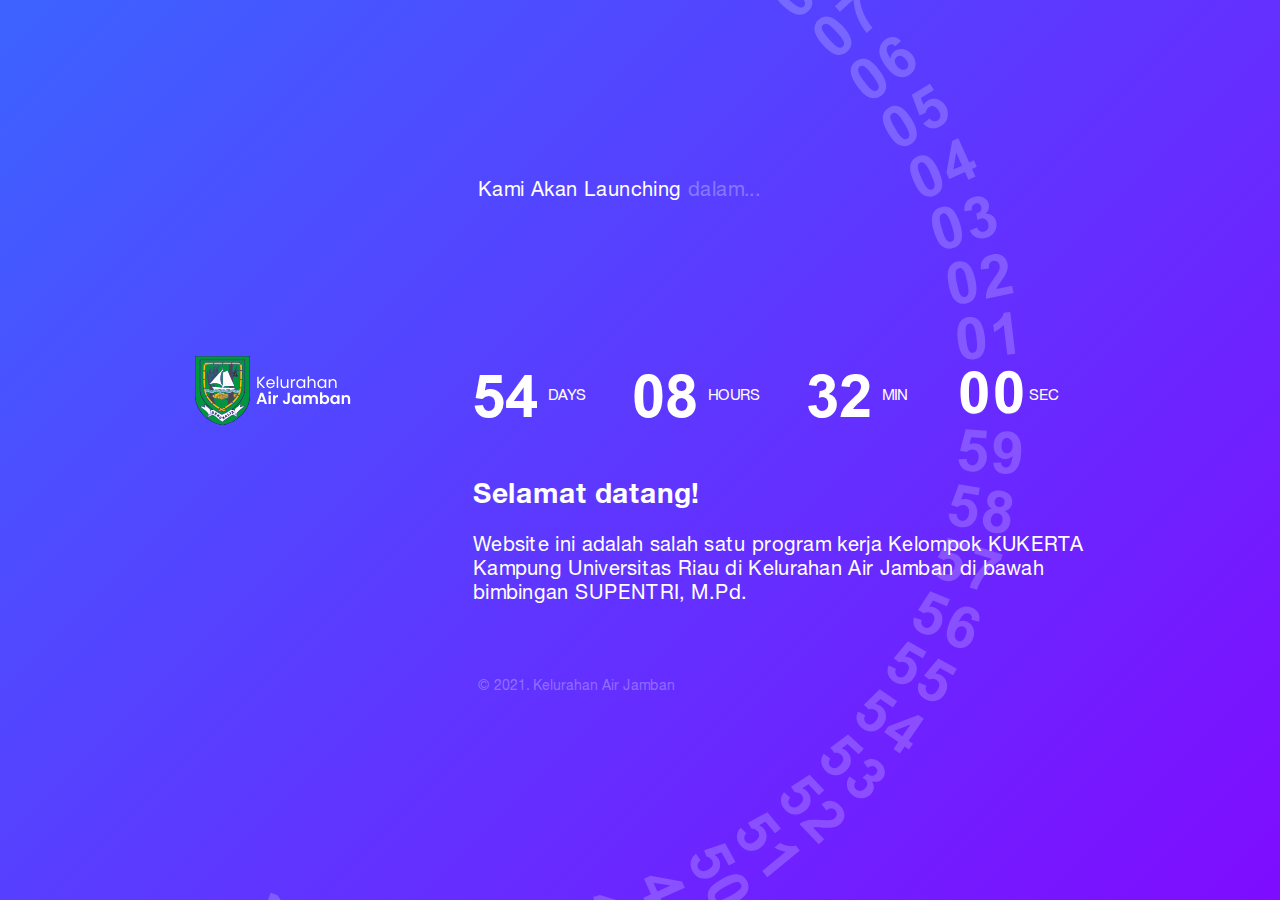
==== index.html @ 2eb877fa "upload countdown" ====
<!doctype html>
<html lang="en">

<head>
    <meta charset="UTF-8">
    <meta name="viewport" content="width=device-width, initial-scale=1.0, maximum-scale=1.0, minimum-scale=1.0, user-scalable=no, target-densityDpi=device-dpi" />
    <title>Kelurahan Air Jamban</title>
    <link rel="icon" href="images/fav_ico.ico" type="images/ico">
    <link rel="stylesheet" type="text/css" href="css/style.css"/>
    <script type="text/javascript" src="js/jquery-1.12.4.js"></script>
    <script type="text/javascript" src="js/script.js"></script>
    
</head>

<body class="white-font">
    <div class="hidden_overflow gradient_violet">
	<div class="container">
        <div class="count-block">
            <div class="head-area">
                <a href="#" class="logo mob_logo"><img src="images/logo-white.svg" alt=" Kelurahan Air Jamban"></a>
                <div class="time-left-txt">Kami Akan Launching <span class="down-op">dalam...</span></div>
            </div>
            <div class="middle-area">
                <div class="countdown-row">
                    <a href="#" class="logo"><img src="images/logo-white.svg" alt=" ERA"></a
                    ><div class="counting-row">
                        <div class="slot-type">
                            <span class="num" id="day">54</span>
                            <span class="param">days</span>
                        </div
                        ><div class="slot-type">
                            <span class="num" id="hour">08</span>
                            <span class="param">hours</span>
                        </div
                        ><div class="slot-type">
                            <span class="num" id="min">32</span>
                            <span class="param">min</span>
                        </div
                        ><div class="slot-type">
                            <div class="num _INVISIBLE_" id="second">02</div>
                            <span class="param">sec</span>
                        </div>
                    </div>
                    <div class="seconds-holder">
                        <div class="circle-holder">
                            <div class="dark_digit IE_HIDE">
                                <img src="images/secondwhite.svg" class="round" alt="Clocks seconds">
                            </div>
                            <svg class="dark_digit" width="100%" height="100%">
                                <g id="clipPath">
                                    <image xlink:href="images/secondwhite.svg" width="100%" height="100%" transform="" class="round" id="digitalsecond" alt="Clocks seconds">
                                        <animateTransform attributeName="transform"
                                        attributeType="XML"
                                        type="rotate"
                                        dur="10s"
                                        repeatCount="indefinite"/>
                                    </image>
                                </g>
                                <defs>
                                    <clipPath id="hero-clip">
                                        <rect x="94%" y="47.2%" fill="#ff0000" width="110" height="64"/>
                                    </clipPath>
                                </defs>
                            </svg>
                            <div class="down_opacity_circle">
                                <img src="images/secondtrans_.svg" class="round" id="digitalsecond" alt="Clocks seconds">
                            </div>
                        </div>
                    </div>
                </div>
                <div class="countdown-caption">
                    <h2>Selamat datang!</h2>
                    <p>
                        Website ini adalah salah satu program kerja Kelompok KUKERTA
                        <br> Kampung Universitas Riau di Kelurahan Air Jamban di bawah
                        <br>bimbingan SUPENTRI, M.Pd.
                    </p>
                </div>
            </div>
            <footer>
                <p class="copyright-txt">
                    © 2021. Kelurahan Air Jamban
                </p>
            </footer>
        </div>
    </div>
</div>
</body>
</html>
---- css/style.css ----
@import url('font.css');

/*------------------------------------------------------------------
[Layout]

* body
    + container / .container
        -counting-block / .count-block
            -timing left info / .head-area
            -counting area / .middle-area
                -conting row / .countdown-row 
                    -Logo / .logo
                    -counting elements parent / .counting-row
                        -Time param slot / .slot-type
                            -Num value / .num
                                -Hour , min , seconds / .param
                    -second element holder / .seconds-holder
                        -second circle image holder / .circle-holder
                           -digit for seconds animation elements
                -welcome text / .countdown-caption
        + Footer / footer
            -socials / .social-row
                -social list ul /ul li a
            -copyright text / .copyright-txt


1. Body
2. Container / .container
3. timing left info / .head-area
4. counting area / .middle-area
5. conting row / .countdown-row
6. Logo / .logo
7. counting elements parent / .counting-row
8. Time param slot / .slot-type
9. Num value / .num
10. Hour , min , seconds / .param
11. second element holder / .seconds-holder
12. second circle image holder / .circle-holder
13. digit for seconds animation elements
14. welcome text / .countdown-caption 
15. Footer
16. socials / .social-row
17. social list ul /ul li a
18. copyright text / .copyright-txt


-------------------------------------------------------------------*/


#bgvid,iframe,object,embed,#ytvid {
    position: fixed;
    right: 0; 
    bottom: 0;
    min-width: 100%; 
    min-height: 100%;
    width: auto; 
    height: auto;
    left: 0;
    top: 0;
}
body,html,.hidden_overflow{ overflow: hidden !important; position: relative;}
.black_overlay:after {
    content: '';
    position: fixed;
    left: 0;
    top: 0;
    right: 0;
    bottom: 0;
    background-color: rgba(0,0,0,0.3);
}
.black_overlay._dark:after {
    background-color: rgba(0,0,0,0.4);
}
#slideshow{ position: fixed; left: 0; top: 0; bottom: 0; right: 0; width: 100%; height: 100%;}
.slide{width: 100%; height: 100%;}
#ytvid {
    z-index:0 !important;
    position: fixed !important;
}
/*******************general stylesheet start*******************/
/********************Start code for black and white font color****************************/
.black-font .time-left-txt,.black-font .num,.black-font .param,.black-font .countdown-caption p,.black-font .copyright-txt a,.black-font .countdown-caption h2,.black-font .social-row ul li a,.black-font .slot-type:nth-child(2):after{ color: #000000; }
.white-font .time-left-txt,.white-font .num,.white-font .param,.white-font .countdown-caption p,.white-font .copyright-txt a,.white-font .countdown-caption h2,.white-font .social-row ul li a,.white-font .slot-type:nth-child(2):after{ color: #ffffff; }


.nightmode-font .time-left-txt,.nightmode-font .num,.nightmode-font .countdown-caption p,.nightmode-font .countdown-caption h2,.nightmode-font .social-row ul li a{ color: #ffffff; }

.nightmode_bg{
    background-color: #2f2f2f;
}
.nightmode-font .copyright-txt,.nightmode-font .countdown-caption p .dull-text {
    color: rgba(255,255,255,0.30);
}
.nightmode-font .down-op{
    color: #c5a35b;
}
.white-font .copyright-txt,.white-font .down-op,.white-font .countdown-caption p .dull-text {
    color: rgba(255,255,255,0.30);
}
.black-font .copyright-txt{
    color: rgba(0,0,0,0.30);
}
.white-font .social-row ul li a:hover,.black-font .social-row ul li a:hover{
    color:rgba(0,0,0,0.3);
}
.white-font.black_overlay .social-row ul li a:hover{
    color:rgba(255,255,255,0.6);
}
/********************End code for black and white font color****************************/
/********************Start code for gradient background color****************************/
                                    /*Deg start color & End colorcode*/
/* background: -moz-linear-gradient(-30deg, #ff00db 1%,   #ff9400 100%); */

.hidden_overflow.gradient_blue{
    background: rgb(0,113,241); /* Old browsers */
    background: -moz-linear-gradient(-30deg, rgb(0,113,241) 1%, rgb(0,255,244) 100%); /* FF3.6-15 */
    background: -webkit-linear-gradient(-30deg, rgb(0,113,241) 1%,rgb(0,255,244) 100%); /* Chrome10-25,Safari5.1-6 */
    background: linear-gradient(135deg, rgb(0,113,241) 1%,rgb(0,255,244) 100%); /* W3C, IE10+, FF16+, Chrome26+, Opera12+, Safari7+ */
    filter: progid:DXImageTransform.Microsoft.gradient( startColorstr='#0071f1', endColorstr='#00fff4',GradientType=1 ); /* IE6-9 fallback on horizontal gradient */
}
.hidden_overflow.gradient_pink{
    background: #ff00db; /* Old browsers */
    background: -moz-linear-gradient(-30deg, #ff00db 1%, #ff9400 100%); /* FF3.6-15 */
    background: -webkit-linear-gradient(-30deg, #ff00db 1%,#ff9400 100%); /* Chrome10-25,Safari5.1-6 */
    background: linear-gradient(135deg, #ff00db 1%,#ff9400 100%); /* W3C, IE10+, FF16+, Chrome26+, Opera12+, Safari7+ */
    filter: progid:DXImageTransform.Microsoft.gradient( startColorstr='#ff00db', endColorstr='#ff9400',GradientType=1 ); /* IE6-9 fallback on horizontal gradient */
}
.hidden_overflow.gradient_green{
    background: #00fffd; /* Old browsers */
    background: -moz-linear-gradient(-30deg, #00fffd 1%, #00fc48 100%); /* FF3.6-15 */
    background: -webkit-linear-gradient(-30deg, #00fffd 1%,#00fc48 100%); /* Chrome10-25,Safari5.1-6 */
    background: linear-gradient(135deg, #00fffd 1%,#00fc48 100%); /* W3C, IE10+, FF16+, Chrome26+, Opera12+, Safari7+ */
    filter: progid:DXImageTransform.Microsoft.gradient( startColorstr='#00fffd', endColorstr='#00fc48',GradientType=1 ); /* IE6-9 fallback on horizontal gradient */
}
.hidden_overflow.gradient_orange{
    background: #ffe900; /* Old browsers */
    background: -moz-linear-gradient(-30deg, #ffe900 1%, #ff9400 100%); /* FF3.6-15 */
    background: -webkit-linear-gradient(-30deg, #ffe900 1%,#ff9400 100%); /* Chrome10-25,Safari5.1-6 */
    background: linear-gradient(135deg, #ffe900 1%,#ff9400 100%); /* W3C, IE10+, FF16+, Chrome26+, Opera12+, Safari7+ */
    filter: progid:DXImageTransform.Microsoft.gradient( startColorstr='#ffe900', endColorstr='#ff9400',GradientType=1 ); /* IE6-9 fallback on horizontal gradient */
}
.hidden_overflow.gradient_violet{
    background: #3d62ff; /* Old browsers */
    background: -moz-linear-gradient(-30deg, #3d62ff 1%, #7f0cff 100%); /* FF3.6-15 */
    background: -webkit-linear-gradient(-30deg, #3d62ff 1%,#7f0cff 100%); /* Chrome10-25,Safari5.1-6 */
    background: linear-gradient(135deg, #3d62ff 1%,#7f0cff 100%); /* W3C, IE10+, FF16+, Chrome26+, Opera12+, Safari7+ */
    filter: progid:DXImageTransform.Microsoft.gradient( startColorstr='#3d62ff', endColorstr='#7f0cff',GradientType=1 ); /* IE6-9 fallback on horizontal gradient */
}
.hidden_overflow.gradient_magenta{
    background: #4d1475; /* Old browsers */
    background: -moz-linear-gradient(-30deg, #4d1475 1%, #d91886 100%); /* FF3.6-15 */
    background: -webkit-linear-gradient(-30deg, #4d1475 1%,#d91886 100%); /* Chrome10-25,Safari5.1-6 */
    background: linear-gradient(135deg, #4d1475 1%,#d91886 100%); /* W3C, IE10+, FF16+, Chrome26+, Opera12+, Safari7+ */
    filter: progid:DXImageTransform.Microsoft.gradient( startColorstr='#4d1475', endColorstr='#d91886',GradientType=1 ); /* IE6-9 fallback on horizontal gradient */
}
/********************End code for gradient background color****************************/
/********************Start code for flat background color****************************/
.hidden_overflow.flat_cyan{
    background: #00fbf2; /*You can apply flat color code*/
}
.hidden_overflow.flat_green{
    background: #00dc00; /*You can apply flat color code*/
}
.hidden_overflow.flat_orange{
    background: #ff9400; /*You can apply flat color code*/
}
.hidden_overflow.flat_blue{
    background: #3d62ff; /*You can apply flat color code*/
}
.hidden_overflow.flat_purple{
    background: #4d1475; /*You can apply flat color code*/
}
.hidden_overflow.flat_pink{
    background: #be1783; /*You can apply flat color code*/
}
/********************end code for flat background color****************************/


/*******************general stylesheet end*******************/
.count-block {
    max-width: 1135px;
    margin:30.8vh auto 7.4vh auto;
    padding: 0 15px;
}
ul {
    padding: 0;
    list-style: none;
}
body {
    font-family: 'Helvetica-roman';
    margin: 0;
    overflow: hidden;
    background-size: cover;
    background-repeat: no-repeat;
    background-position: center;
}
.social-row ul li a {
    display: block;
    text-decoration: none;
    color: #303030;
    font-size: 24px;
}
.social-row ul li a:hover {
    color: #c5a25b;
}
.social-row {
    margin-bottom: 30px;
}
.social-row ul li {
    display: inline-block;
    margin-right:27px;
    vertical-align: middle;
}
.icon-gplus {
    font-size: 30px;
}
.time-left-txt {
    font-size: 20px;
    color: #2f2f2f;
    padding-left: 363px;
    position: relative;
    z-index: 13;
    letter-spacing: 0.4px;
}
.down-op {
    color: rgba(0,0,0,0.30);
}
.countdown-row {
    position: relative;
    margin:12.75vh 0 7.4vh 0;
    z-index:12;
}
.logo {
    display: inline-block;
    vertical-align: middle;
    margin-right: 206px;
}
.counting-row {
    display: inline-block;
    vertical-align: middle;
    margin-top: -3px;
    position: relative;
}

.slot-type {
    display: inline-block;
    margin-right: 68px;
}
.num {
    font-family: 'Arial';
    font-size: 72.82px;
    display: inline-block;
    vertical-align: middle;
    color: #2f2f2f;
    width: 80px;
    height: 54.82px;
    font-weight: 600;
    line-height: 56.82px;
}
.param {
    font-size: 20px;
    color: #c5a35b;
    text-transform: uppercase;
    margin-left: 5px;
    display: inline-block;
}
.slot-type:last-child {
    margin-right: 0;
}
.countdown-caption{
    position: relative;
    z-index: 12;
}
.countdown-caption h2 {
    color: #303030;
    font-family: 'Helvetica-bold';
    margin: 0 0 21px 0;
    font-size: 28px;
}
.countdown-caption p {
    font-size: 20px;
    color: #2f2f2f;
    letter-spacing: 0.3px;
}
.countdown-caption p .dull-text {
    color: rgba(0,0,0,0.30);
    display: block;
}
.copyright-txt {
    color: #8a8b8b;
    font-size: 14px;
}
.seconds-holder {
    position: absolute;
    /* right: 13.3vw; */
    right: 54px;
    transform-origin: center center;
    -webkit-transform-origin: center center;
    -ms-transform-origin: center center;
    -o-transform-origin: center center;
    -moz-transform-origin: center center;
    top: 0;
    pointer-events: none;
    height: 1470px;
    width: 1470px;
    border-radius: 50%;
    transform: translateY(-47.3%);
    -webkit-transform: translateY(-47.3%);
    -ms-transform: translateY(-47.3%);
    -o-transform: translateY(-47.3%);
    -moz-transform: translateY(-47.3%);
}
.circle-holder {
    position: relative;
    width: inherit;
    height: inherit;
    clip-path: inset(0 0 0 35%);
    -webkit-clip-path: inset(0 0 0 35%);
    -moz-clip-path: inset(0 0 0 35%);
    -ms-clip-path: inset(0 0 0 35%);
    -o-clip-path: inset(0 0 0 35%);
    overflow: hidden;
}
.dark_digit {
    position: absolute;
    top: 0;
    left: 0;
    z-index: 111;
    width: inherit;
    height: inherit;
    clip-path: inset(47.2% 4px 47.8% 93.6%);
    -webkit-clip-path: inset(47.2% 4px 47.8% 93.6%);
    -ms-clip-path: inset(47.2% 4px 47.8% 93.6%);
    -moz-clip-path: inset(47.2% 4px 47.8% 93.6%);
    -o-clip-path: inset(47.2% 4px 47.8% 93.6%);
    overflow: hidden;
}
svg image{
    margin-top: 4px;
}
.down_opacity_circle {
    position: absolute;
    left: 0;
    top: 0;
    width: inherit;
    height: inherit;
}
.seconds-holder:before {
    /* content:''; */
    background-image: url(../images/circle.html);
    background-repeat: no-repeat;
    background-size: cover;
    border-radius: 50%;
    position: absolute;
    width: 100%;
    height: 100%;
    transform: rotate(216deg);
    -webkit-transform: rotate(216deg);
    -ms-transform: rotate(216deg);
    -o-transform: rotate(216deg);
    -moz-transform: rotate(216deg);
}
@media 
only screen and (-webkit-min-device-pixel-ratio: 2) and ( max-width: 2000px),
only screen and (   min--moz-device-pixel-ratio: 2) and ( max-width: 2000px),
only screen and (     -o-min-device-pixel-ratio: 2/1) and ( max-width: 2000px),
only screen and (        min-device-pixel-ratio: 2) and ( max-width: 2000px),
only screen and (                min-resolution: 192dpi) and ( max-width: 2000px),
only screen and (                min-resolution: 2dppx) and ( max-width: 2000px) { 
    /* .seconds-holder {
        transform: translateY(-47.30%);
        -webkit-transform: translateY(-47.30%);
        -ms-transform: translateY(-47.30%);
        -o-transform: translateY(-47.30%);
        -moz-transform: translateY(-47.30%);
    } */
    .seconds-holder {
        transform: translateY(-48.1%);
        -webkit-transform: translateY(-48.1%);
        -ms-transform: translateY(-48.1%);
        -o-transform: translateY(-48.1%);
        -moz-transform: translateY(-48.1%);
    }
}

.seconds-holder .round {
    width: inherit;
    transition: all 0.3s;
    -webkit-transition: all 0.3s;
    -ms-transition: all 0.3s;
    -moz-transition: all 0.3s;
    -o-transition: all 0.3s;
    transform-origin: center;
    -o-transform-origin: center;
    -ms-transform-origin: center;
    -moz-transform-origin: center;
    -webkit-transform-origin: center;
    margin-top: 4px;
}
.seconds-holder .round.mob_trans {
    -webkit-transition: all 0.4s;
    transition: all 0.4s;
    -moz-transition: all 0.4s;
    -o-transition: all 0.4s;
    -ms-transition: all 0.4s;
}
/* .seconds-holder .round.ANIM {
    transition: all 0.2s;
    -webkit-transition: all 0.2s;
    -ms-transition: all 0.2s;
    -moz-transition: all 0.2s;
    -o-transition: all 0.2s;
} */
.copyright-txt a {
    color: #c5a25b;
}
.countdown-caption {
    margin-bottom: 15.4vh;
    padding-left: 364px;
}
._INVISIBLE_{ opacity: 0;}
footer {
    padding-bottom: 0;
    padding-left:364px;
    position: relative;
    z-index: 18;
}

@media screen and (max-width:1900px){
    body:before{
        width: 13vw;
    }
}
@media screen and (max-width:1600px){
    body:before{
        width:120px;
    }
    .count-block {
        margin: 23vh auto 7.4vh auto;
    }
}
@media screen and (max-width:1500px){
    .seconds-holder {
        transform: translateY(-47.3%);
        -webkit-transform: translateY(-47.3%);
        -ms-transform: translateY(-47.3%);
        -o-transform: translateY(-47.3%);
        -moz-transform: translateY(-47.3%);
    }
    body:before {
        width: 68px;
        height: 101%;
    }
    .dark_digit{
        clip-path: inset(47.2% 4px 48.2% 93.6%);
        -webkit-clip-path: inset(47.2% 4px 48.2% 93.6%);
        -moz-clip-path: inset(47.2% 4px 48.2% 93.6%);
        -ms-clip-path: inset(47.2% 4px 48.2% 93.6%);
        -o-clip-path: inset(47.2% 4px 48.2% 93.6%);
    }
    .seconds-holder .round {
        margin-top: 4px;
    }
    .countdown-row {
        position: relative;
        margin: 17.75vh 0 5.4vh 0;
    }
    .count-block {
        margin: 20vh auto 7.4vh auto;
    }
    .countdown-caption {
        margin-bottom: 21.4vh;
    }
}
@media screen and (max-height:780px) and (max-width: 1366px){
    .count-block {
        max-width: 1135px;
        margin: 22.8vh auto 7.4vh auto;
    }
    
}
@media screen and (max-width:1280px){
    .logo {
        margin-right: 120px;
        margin-top: -8px;
    }
    .slot-type {
        margin-right: 46px;
    }
    .num {
        font-size: 60px;
        width: 65px;
    }
    .countdown-row {
        position: relative;
        z-index: 12;
    }
    .time-left-txt,footer {
        padding-left: 283px;
        margin-bottom: 8vh ;
    }
    .countdown-caption.desktop{
        margin-bottom: 8vh ;
        padding-left: 278px;
    }
    .count-block{
        max-width: 890px;
    }
    .param {
        font-size: 17px;
    }
    .num {
        font-size: 60px;
        width: 67px;
        height: 47px;
        line-height: 48px;
    }
    .param {
        font-size: 15px;
    }
    .seconds-holder {
        width: 1188px;
        top: 0;
        height: 1188px;
    }

}   

@media only screen and (min-device-width: 1024px) and (max-device-width: 1366px) and (orientation: landscape) {
    .countdown-caption {
        margin-bottom: 23.4vh;
    }
}
@media screen and (min-width: 1300px) and (max-width: 1366px)  {
    .countdown-caption.desktop {
        margin-bottom: 13.4vh;
    }
}
@media screen and (max-width: 1199px){
    .countdown-caption.desktop {
        margin-bottom: 19vh;
        padding-left: 278px;
    }
}
@media screen and (min-height: 769px) and (max-height: 800px) and (max-width: 1280px){
    .count-block {
        margin: 27.6vh auto 0 auto;
    }
    .countdown-row {margin: 9.4vh 0 6.4vh 0;}
    .countdown-caption {
        margin-bottom: 10vh;
    }
    .seconds-holder {
        transform: translateY(-47%);
        -webkit-transform: translateY(-47%);
        -ms-transform: translateY(-47%);
        -o-transform: translateY(-47%);
        -moz-transform: translateY(-47%);
    }
    body:before{
        width: 13vw;
    }
    
}

/* @media only screen and (min-device-width : 768px) and (max-device-width : 1024px)  {
    
} */
svg.dark_digit{
    display: none;
}
@media screen and (min-width:0\0) {
    #clipPath{
        clip-path: url(#hero-clip);
    }
    .IE_HIDE{ display: none;}
    svg.dark_digit{
        display: block;
        margin-top: 4px;
    }
}

@media screen and (max-width:1024px){
    .time-left-txt, .countdown-caption, footer{
        margin-bottom: 0vh;
    }
    .count-block {
        margin: 15vh auto 7.4vh 53px;
    }
    .countdown-row {
        display: inline-block;
    }
    .seconds-holder {
        right: 34px;
    }
    .logo{ margin-top: 0;}
    body:before{
        width: 4vw;
    }
    .num {
        font-size: 60px;
        width: 65px;
    }
    .slot-type {
        margin-right: 50px;
    }
    .seconds-holder {
        width: 1175px;
        height: 1175px;
        top:0;
        transform: translateY(-46.5%);
        -webkit-transform: translateY(-46.5%);
        -ms-transform: translateY(-46.5%);
        -o-transform: translateY(-46.5%);
        -moz-transform: translateY(-46.5%);
    }
    .countdown-caption {
        margin-bottom: 14vh;
        padding-left: 282px;
    }
    .countdown-caption p {
        margin-top: 0;
    }
    body:before {
        width: 6.6vw;
    }
    footer{
        bottom: -40px;
    }
    .circle-holder{
        clip-path: inset(0 0 0 28%);
        -webkit-clip-path: inset(0 0 0 28%);
        -ms-clip-path: inset(0 0 0 28%);
        -moz-clip-path: inset(0 0 0 28%);
        -o-clip-path: inset(0 0 0 28%);
    }
}

@media screen and (max-width:970px){
    .count-block {
        margin: 22.8vh auto 7.4vh 43px;
    }
}
@media screen and (min-width:921px){
    .logo.mob_logo{ display: none;}
}
@media only screen and (min-device-width: 1024px) and (min-device-height: 1365px) and (max-device-width: 1366px) and (orientation: portrait) {
    body:before {
        width: 68px;
        height: 100%;
        background-color: rgba(255,255,255,0.9);
    }
    .logo{ position: relative; z-index: 11;}
    .seconds-holder {
        transform: translateY(-48.2%);
        -webkit-transform: translateY(-48.2%);
        -ms-transform: translateY(-48.2%);
        -o-transform: translateY(-48.2%);
        -moz-transform: translateY(-48.2%);
        right: 52px;
    }
    .countdown-row {
        margin-top: 18vh;
        margin-bottom: 9vh;
    }
    .countdown-caption {
        margin-bottom: 18vh;
    }
    .middle-area .logo {
        display: none;
    }
    .logo.mob_logo {
        display: block;
    }
    .time-left-txt, .countdown-caption, footer {
        padding-left:  0;
    }
    .num {
        font-size: 102.82px;
        width: 110px;
        height: 84px;
        line-height: 86.82px;
    }
    .seconds-holder {
        width: 1365px;
        height: 1365px;
    }
    .count-block {
        margin: 13vh auto 13vh 53px;
    }
    .param {
        font-size: 22px;
    }
    .seconds-holder {
        width: 2000px;
        height: 2000px;
        transform: translateY(-47.9%);
        -ms-transform: translateY(-47.9%);
        -o-transform: translateY(-47.9%);
        -moz-transform: translateY(-47.9%);
        -webkit-transform: translateY(-47.9%);
    }
    .logo img {
        width: 225px;
    }
    .time-left-txt {
        font-size: 30px;
        margin-top: 60px;
    }
    .countdown-caption h2{
        font-size: 36px;
    }
    .countdown-caption p{
        font-size: 24px;
    }
}
@media screen and (max-width:920px){
    .count-block {
        max-width: 767px;
    }
    .logo {
        margin-right: 80px;
    }
    .slot-type {
        margin-right: 60px;
    }
    .num {
        font-size: 70px;
        width: 79px;
        height: 52px;
        line-height: 52px;
    }
    .logo img {
        width: 210px;
    }
    .logo {
        margin-bottom: 8vh;
        position: relative;
        z-index: 1;
        margin-top: 0;
    }
    .count-block {
        margin: 12.6vh auto 6.4vh 25px;
    }
    .seconds-holder {
        width: 1365px;
        height: 1365px;
    }
    .time-left-txt {
        padding-left: 0;
    }
    footer {
        padding-left: 0;
        position: absolute;
        bottom: 40px;
    }
    .countdown-caption {
        padding-left: 0;
    }
    .countdown-row {
        margin: 0 auto 5.4vh auto;
    }
    .countdown-row .logo{ display: none;}
    .time-left-txt,.logo{ position: relative; z-index: 13; margin-bottom: 11vh;}
    body:before {
        width: 0;
    }
    .countdown-row:after {
        height: 65vh;
        bottom: -66vh;
    }
    .seconds-holder {
        transform: translateY(-48.2%);
        -webkit-transform: translateY(-48.2%);
        -ms-transform: translateY(-48.2%);
        -o-transform: translateY(-48.2%);
        -moz-transform: translateY(-48.2%);
        right: 38px;
    }
    .countdown-row {
        display: block;
    }
    footer{
        bottom: 30px;
    }
}

@media screen and (max-width: 900px){
    .count-block {
        margin: 8.6vh auto 6.4vh 25px;
    }
    .seconds-holder{
        right: 118px
    }
    .logo img {
        width: 180px;
    }
    .time-left-txt, .logo {
        margin-bottom: 5vh;
    }
    
}
@media screen and (max-width: 850px){
    .seconds-holder{
        right: 68px;
    }
    .middle-area {
        margin-top: 230px;
    }   
}
@media screen and (max-width: 812px){
    .middle-area {
        margin-top: 0;
    }
}
@media screen and (max-width: 800px) and (min-height: 1100px) and (max-height: 1280px){
    .count-block {
        margin: 44% auto 6.4vh 25px;
    }
}
@media screen and (max-width: 800px){
    .middle-area {
        margin-top: 80px;
    }
    .seconds-holder {
        right: 92px;
    }
}
@media screen and (max-width: 798px){
    .middle-area {
        margin-top: 230px;
    }
    .seconds-holder {
        right: 63px;
    }
}
@media screen and (max-width:767px){
    .mob_logo.logo img {
        width: 146px;
    }
    .mob_logo {
        margin-bottom: 18px;
    }
    .time-left-txt {
        margin-bottom: 56px;
        font-size: 16px;
    }
    .num {
        height: 45px;
        line-height: 45px;
        font-size: 58.26px;
        width: 65px;
    }
    .slot-type {
        margin-right: 0;
        margin-bottom: 25px;
        display: block;
    }
    .counting-row {
        display: block;
        z-index: 12;
    }
    .slot-type:last-child {
        display: none;
    }
    .slot-type:nth-child(3),.slot-type:last-child {
        margin-bottom: 0;
    }
    .seconds-holder {
        width:1180px;
        height:1180px;
        transform: translateY(-41.8%);
        -webkit-transform: translateY(-41.8%);
        -ms-transform: translateY(-41.8%);
        -o-transform: translateY(-41.8%);
        -moz-transform: translateY(-41.8%);
        right: 50px;
    }
    .social-row ul li {
        margin-right: 12px;
    }
    .social-row ul li a {
        font-size: 20px;
    }
    .icon-gplus {
        font-size: 25px;
    }
    .param {
        font-size: 17.6px;
        position: relative;
        top: 3px;
    }
    .countdown-caption h2{font-size: 22px; margin-bottom: 17px;}
    .countdown-caption p{ font-size: 14px; width: auto;}
    .countdown-row {
        margin: 0 auto 32px auto;
    }
    .countdown-caption {
        margin-bottom: 3vh;
    }
    .social-row {
        margin-bottom: 26px;
    }
    .slot-type:nth-child(2):after {
        content: "SEC";
        color: #c5a35b;
        font-size: 17.6px;
        position: absolute;
        right: 8px;
        top: 50%;
        margin-top: -9px;
    }
    .countdown-row:after {
        height: 559px;
        bottom: -493px;
    }
    .copyright-txt{ font-size: 11px;}
    .middle-area {
        position: absolute;
        top: 50%;
        transform: translateY(-44%);
        -webkit-transform: translateY(-44%);
        -ms-transform: translateY(-44%);
        -moz-transform: translateY(-44%);
        -o-transform: translateY(-44%);
        right: 15px;
        left: 28px;
        z-index: 1;
    }
    footer {
        position: absolute;
        bottom: 10px;
        margin-bottom: 0;
    }
    .count-block {
        margin: 30px auto 30px 15px;
        height: 89vh;
    }
    .middle-area{
        margin-top: 0;
    }
}

@media screen and (min-height: 800px) and (min-width: 768px) and (max-height: 600px){
    .count-block {
        margin: 6vh auto 6vh 15px;
        height: 88vh;
    }
    footer {
        position: relative;
        bottom: 0;
    }
}
@media screen and (min-height: 570px) and (max-height: 600px){
    footer {
        position: absolute;
        bottom: 0px;
    }
    .social-row {
        margin-bottom: 10px;
    }
}
@media screen and (min-width: 550px) and (max-width: 600px){
    .countdown-row {
        margin: 0 auto 62px auto;
    }
    .countdown-caption p{ font-size: 16px; width: 300px;}
}
@media screen and (max-height: 570px){
    .time-left-txt {
        margin-bottom: 20px;
    }
    .countdown-caption {margin-bottom: 0;}
    
    .social-row {
        margin-bottom: 0;
    }
    .social-row ul {
        margin: 0;
    }
    .mob_logo {
        margin-bottom: 10px;
    }
    .count-block {
        margin: 20px auto 20px 15px;
        height: 92.9vh;
    }
    .slot-type{ margin-bottom: 20px;}
    .countdown-row {
        margin: 0 auto 22px auto;
    }
    .countdown-caption h2 {
        font-size: 22px;
        margin-bottom: 10px;
    }
    .seconds-holder {
        transform: translateY(-42.3%);
        -webkit-transform: translateY(-42.3%);
        -ms-transform: translateY(-42.3%);
        -o-transform: translateY(-42.3%);
        -moz-transform: translateY(-42.3%);
    }
    .countdown-row:after {
        height: 555px;
        bottom: -493px;
    }
}

@media screen and (max-height: 520px){
    .slot-type {
        margin-bottom: 8px;
    }
    .num {
        font-size: 40px;
        width: 46px;
        height: 34px;
        line-height: 34px;
    }
    .param,.slot-type:nth-child(2):after {
        font-size: 14px;
    }
    .copyright-txt {
        margin-top: 10px;
        font-size: 12px;
    }
    .countdown-row:after {
        height: 535px;
        bottom: -494px;
    }
    .seconds-holder {
        width: 875px;
        height: 875px;
        transform: translateY(-43%);
        -webkit-transform: translateY(-43%);
        -ms-transform: translateY(-43%);
        -moz-transform: translateY(-43%);
        -o-transform: translateY(-43%);
    }
    .count-block {
        margin: 20px auto 20px 15px;
    }
    
}
@media screen and (max-height: 479px){
    body{
        overflow-y: auto; overflow-x: hidden;
    }
}
@media screen and (max-width: 480px) and (max-height: 480px){
    .slot-type {
    margin-right: 20px;
}
@media screen and (min-width: 500px) and (max-width: 600px) and (max-height: 480px){
    .slot-type {
        margin-right: 35px;
    }
}
@media screen and (min-width: 601px) and (max-width: 767px){
    .slot-type {
        margin-right: 45px;
    }
}
@media screen and (max-height: 480px) and (max-width: 480px){
    .slot-type {
        margin-right: 20px;
    }
}
@media screen and (max-height: 420px){
    .slot-type {
        display: inline-block;
        margin-bottom: 0;
    }

    .middle-area {
        position: relative;
        top: 7vh;
        transform: none;
        left: 0;
    }

    .mob_logo {
        margin-bottom: 5px;
    }

    .countdown-row {
        margin: 0 auto 15px auto;
    }

    .countdown-caption h2 {
        font-size: 20px;
        margin-bottom: 5px;
    }
    .countdown-caption p {
        width: auto;
        font-size: 11px !important;
    }

    .copyright-txt {
        margin-top: 5px;
    }

    .countdown-row:after {
        height: 489px;
        bottom: -494px;
    }
    .seconds-holder{
        transform: translateY(-47.8%);
        -webkit-transform: translateY(-47.8%);
        -ms-transform: translateY(-47.8%);
        -moz-transform: translateY(-47.8%);
        -o-transform: translateY(-47.8%);
    }
    .time-left-txt{
        margin-bottom: 5vh;
    }
    footer {
        position: absolute;
        bottom: 5px;
    }
    .slot-type:nth-child(2):after{ margin-top: -6px;}
}
@media screen and (max-height: 400px){
    .mob_logo.logo img {
        width: 110px;
    }
    .time-left-txt {
        margin-bottom: 6vh;
    }
    .countdown-row{ margin-bottom: 20px;}
}
@media screen and (max-height: 319px){
    .slot-type {
        display: inline-block;
        margin-bottom: 0;
    }

    .middle-area {
        position: relative;
        top: 0;
        transform: none;
        left: 0;
    }

    .mob_logo {
        margin-bottom: 5px;
    }

    .countdown-row {
        margin: 0 auto 15px auto;
    }

    .countdown-caption h2 {
        font-size: 20px;
        margin-bottom: 5px;
    }

    .countdown-caption p {
        width: auto;
        font-size: 11px !important;
    }

    .copyright-txt {
        margin-top: 5px;
    }

    .countdown-row:before {
        height: 184px;
        top: -185px;
    }

    .countdown-row:after {
        height: 489px;
        bottom: -494px;
    }
    .seconds-holder{
        transform: translateY(-47.8%);
        -webkit-transform: translateY(-47.8%);
        -ms-transform: translateY(-47.8%);
        -moz-transform: translateY(-47.8%);
        -o-transform: translateY(-47.8%);
    }
    .time-left-txt{
        margin-bottom: 5vh;
    }
    footer{ position: relative; bottom: 0;}
    .slot-type:nth-child(2):after{ margin-top: -6px;}
}

@media screen and (max-height: 320px){
    .mob_logo.logo img {
        width: 110px;
    }
    .time-left-txt {
        margin-bottom: 3vh;
    }
    .countdown-row{ margin-bottom: 10px;}
}

@media screen and (min-height:735px) and (max-width:480px){
    /* .count-block {
        margin: 130px auto 40px 15px;
    } */
    .countdown-row {
        margin: 0 auto 42px auto;
    }
}
@media screen and (min-height:901px) and (max-height:950px) {
    .count-block {
        margin: 20vh auto 7.4vh auto;
    }
    .countdown-row {
        margin: 21.75vh 0 8.4vh 0;
    }
    .countdown-caption {
        margin-bottom: 18vh !important;
    }
}
}
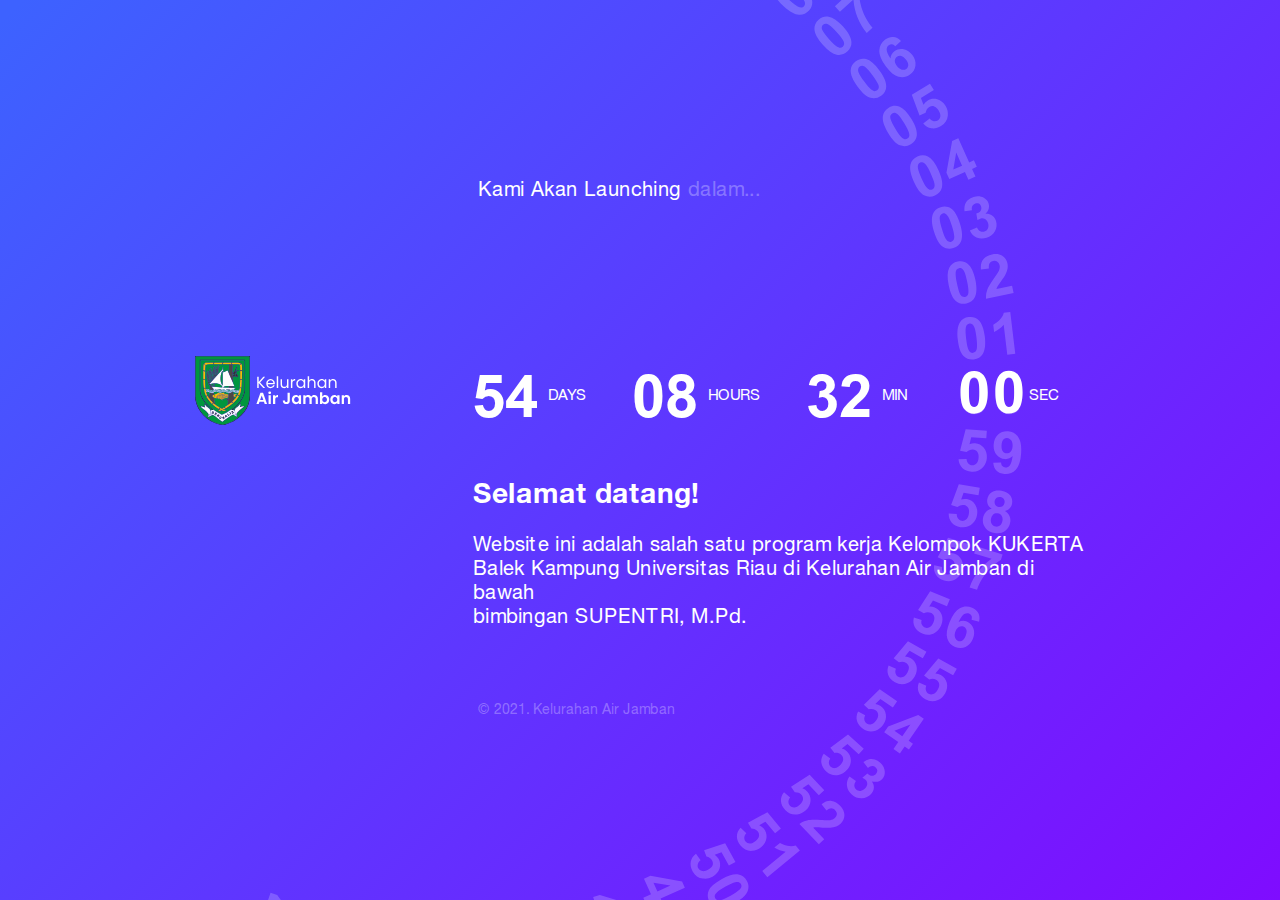
==== commit c0c8ba22: "Update Subtitle" ====
--- a/index.html
+++ b/index.html
@@ -72,7 +72,7 @@
                     <h2>Selamat datang!</h2>
                     <p>
                         Website ini adalah salah satu program kerja Kelompok KUKERTA
-                        <br> Kampung Universitas Riau di Kelurahan Air Jamban di bawah
+                        <br> Balek Kampung Universitas Riau di Kelurahan Air Jamban di bawah
                         <br>bimbingan SUPENTRI, M.Pd.
                     </p>
                 </div>
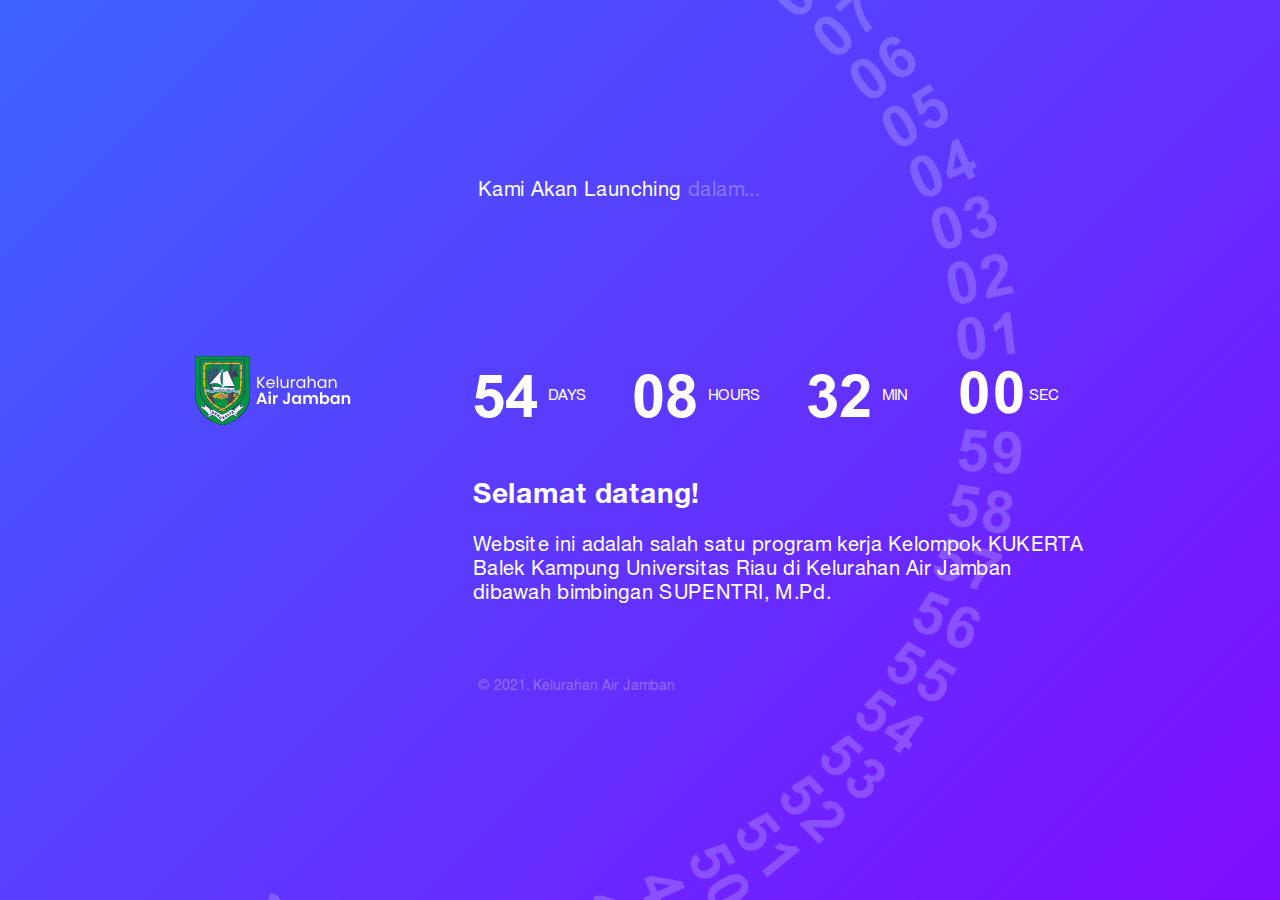
==== commit ca6637bb: "Update Subtitle" ====
--- a/index.html
+++ b/index.html
@@ -72,8 +72,8 @@
                     <h2>Selamat datang!</h2>
                     <p>
                         Website ini adalah salah satu program kerja Kelompok KUKERTA
-                        <br> Balek Kampung Universitas Riau di Kelurahan Air Jamban di bawah
-                        <br>bimbingan SUPENTRI, M.Pd.
+                        <br> Balek Kampung Universitas Riau di Kelurahan Air Jamban
+                        <br>dibawah bimbingan SUPENTRI, M.Pd.
                     </p>
                 </div>
             </div>
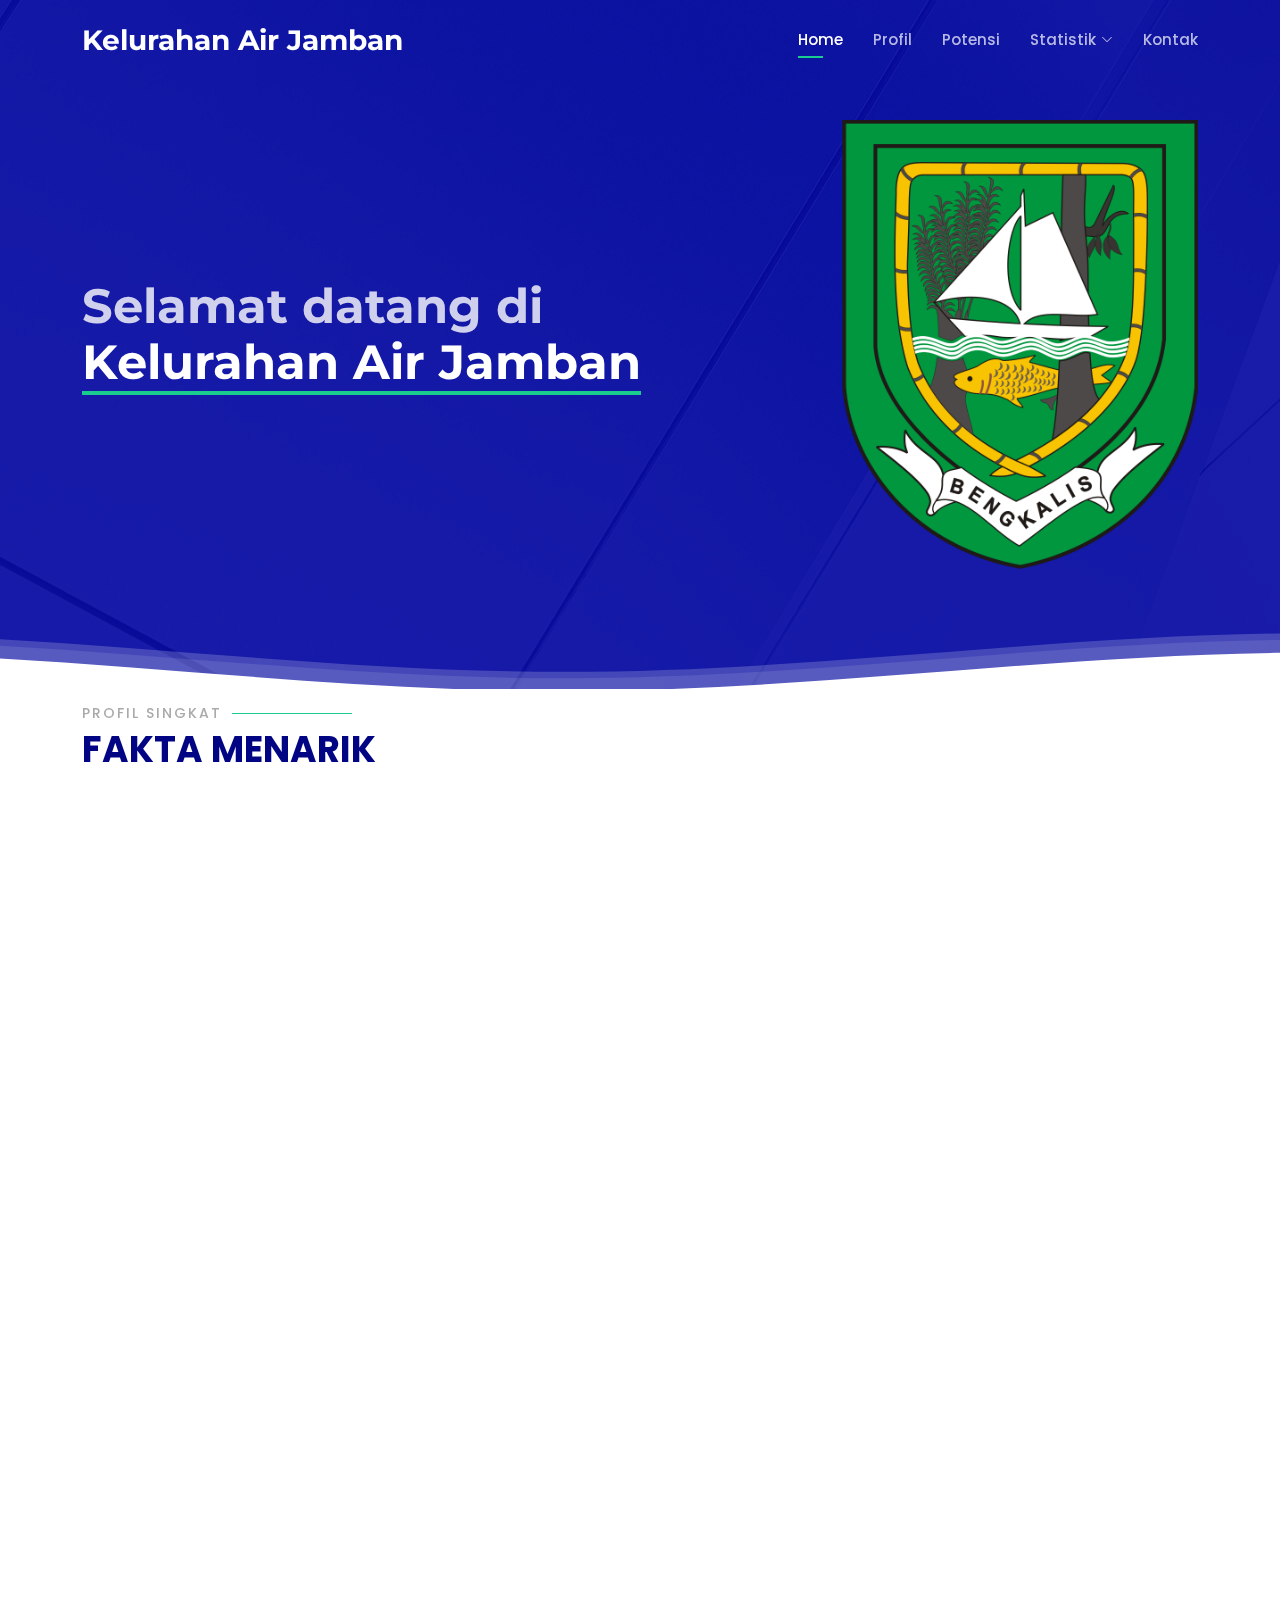
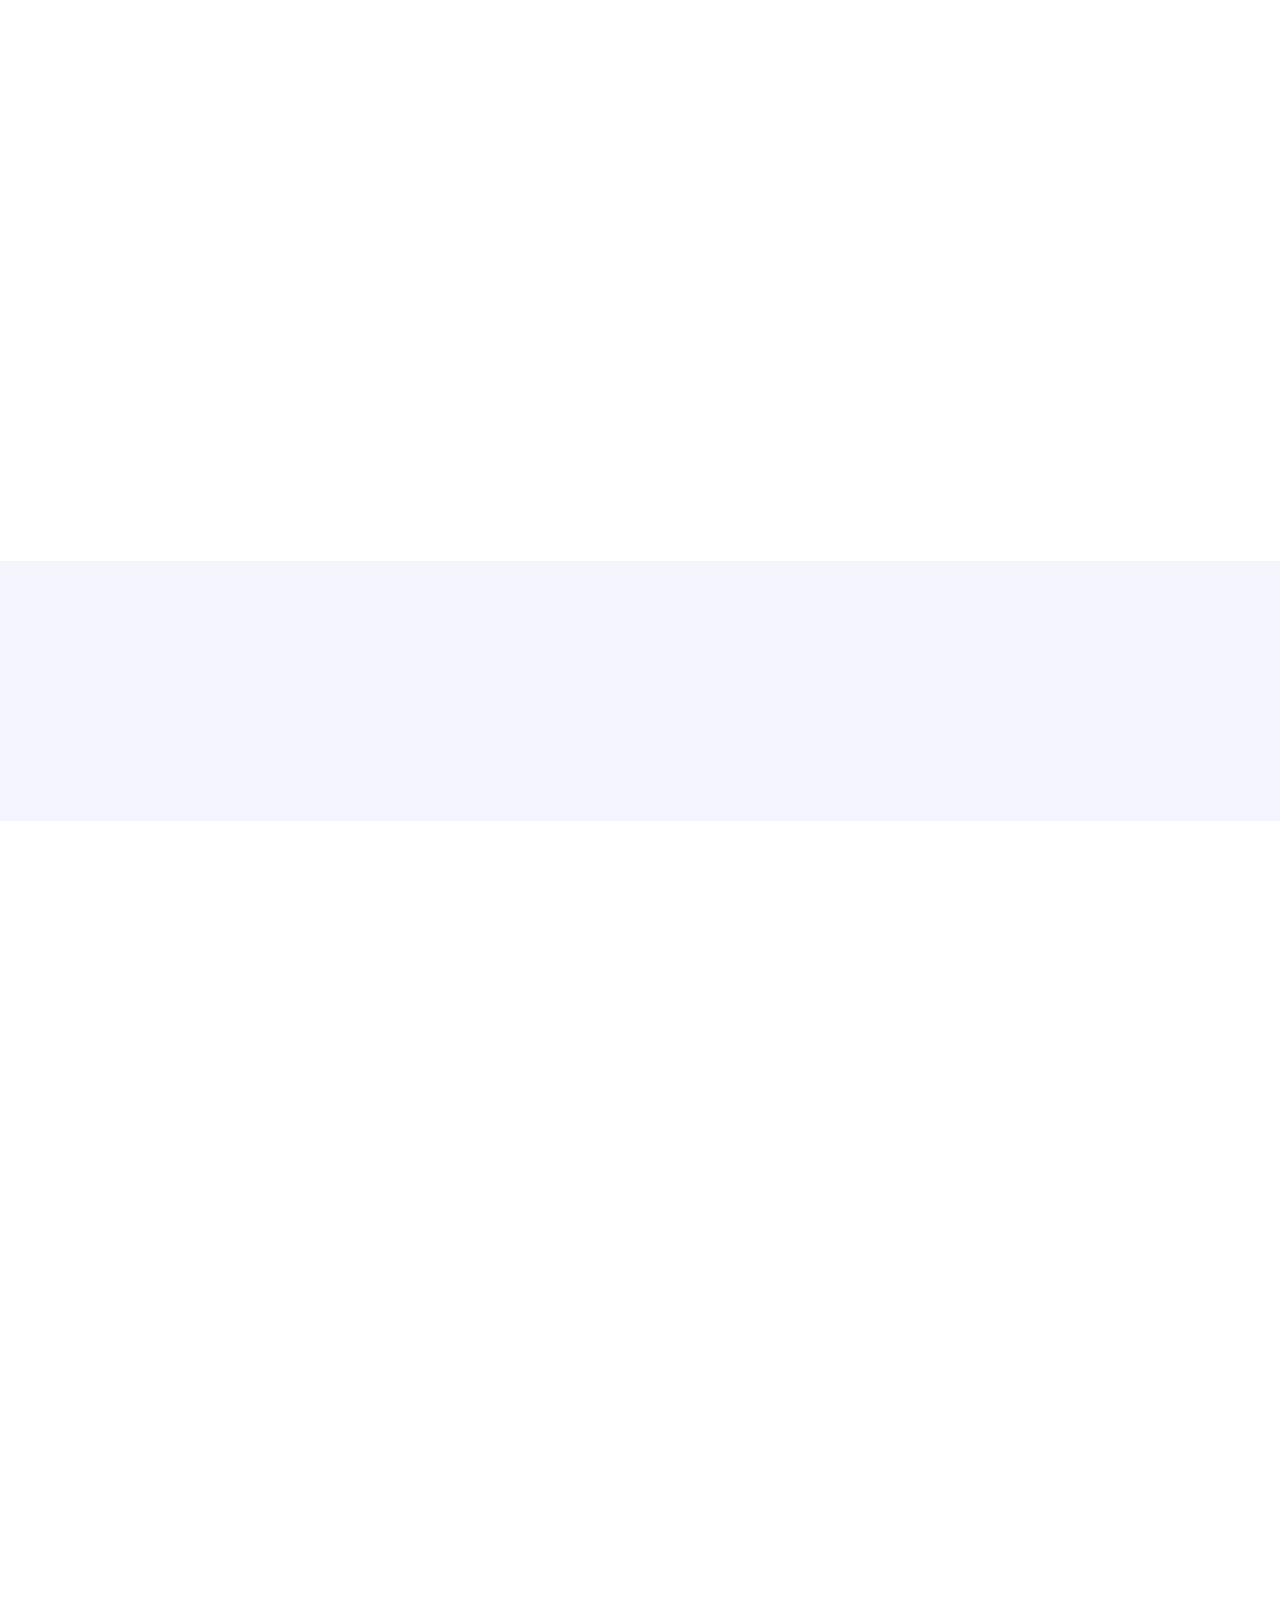
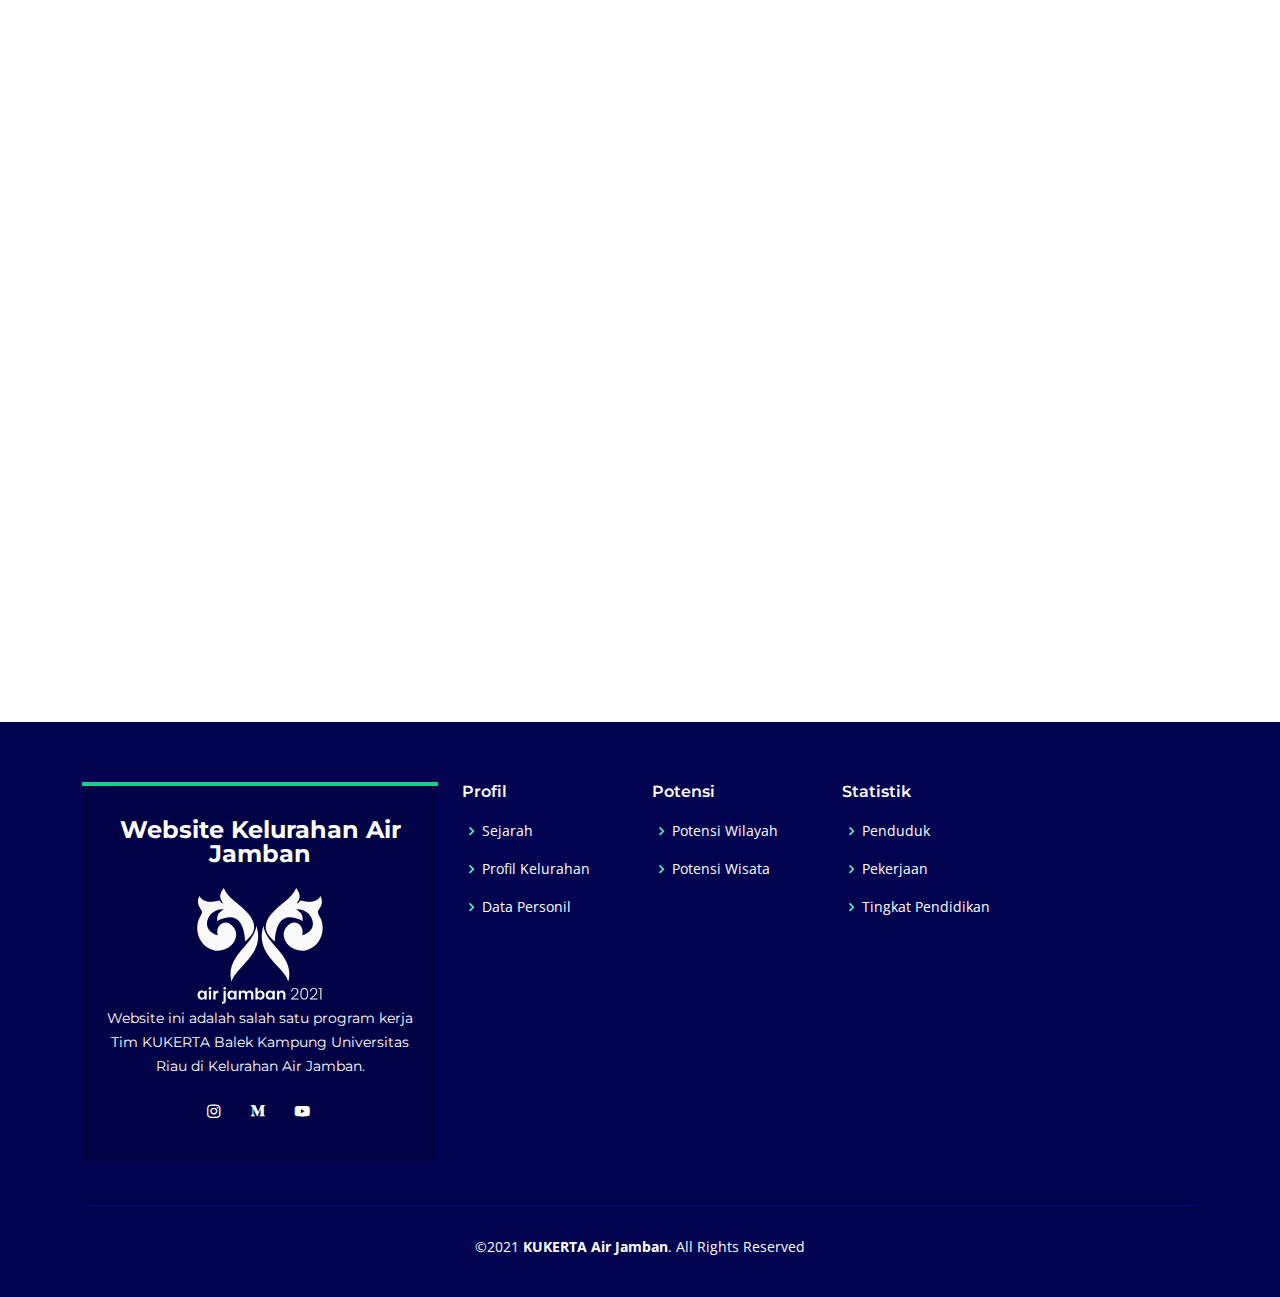
==== commit 58e5a7e0: "update website" ====
--- a/index.html
+++ b/index.html
@@ -1,89 +1,467 @@
-<!doctype html>
+<!DOCTYPE html>
 <html lang="en">
 
 <head>
-    <meta charset="UTF-8">
-    <meta name="viewport" content="width=device-width, initial-scale=1.0, maximum-scale=1.0, minimum-scale=1.0, user-scalable=no, target-densityDpi=device-dpi" />
-    <title>Kelurahan Air Jamban</title>
-    <link rel="icon" href="images/fav_ico.ico" type="images/ico">
-    <link rel="stylesheet" type="text/css" href="css/style.css"/>
-    <script type="text/javascript" src="js/jquery-1.12.4.js"></script>
-    <script type="text/javascript" src="js/script.js"></script>
-    
+  <meta charset="utf-8">
+  <meta content="width=device-width, initial-scale=1.0" name="viewport">
+
+  <title>Kelurahan Air Jamban</title>
+  <meta content="" name="description">
+  <meta content="" name="keywords">
+
+  <!-- Favicons -->
+	<link rel="apple-touch-icon" sizes="180x180" href="assets/img/apple-touch-icon.png">
+	<link rel="icon" type="image/png" sizes="32x32" href="assets/img/favicon-32x32.png">
+	<link rel="icon" type="image/png" sizes="16x16" href="assets/img/favicon-16x16.png">
+	<link rel="manifest" href="assets/img/site.webmanifest">
+
+  <!-- Google Fonts -->
+  <link
+    href="https://fonts.googleapis.com/css?family=Open+Sans:300,300i,400,400i,600,600i,700,700i|Montserrat:300,300i,400,400i,500,500i,600,600i,700,700i|Poppins:300,300i,400,400i,500,500i,600,600i,700,700i"
+    rel="stylesheet">
+
+  <!-- Vendor CSS Files -->
+  <link href="assets/vendor/aos/aos.css" rel="stylesheet">
+  <link href="assets/vendor/bootstrap/css/bootstrap.min.css" rel="stylesheet">
+  <link href="assets/vendor/bootstrap-icons/bootstrap-icons.css" rel="stylesheet">
+  <link href="assets/vendor/boxicons/css/boxicons.min.css" rel="stylesheet">
+  <link href="assets/vendor/glightbox/css/glightbox.min.css" rel="stylesheet">
+  <link href="assets/vendor/remixicon/remixicon.css" rel="stylesheet">
+  <link href="assets/vendor/swiper/swiper-bundle.min.css" rel="stylesheet">
+
+  <!-- Main CSS File -->
+  <link href="assets/css/style.css" rel="stylesheet">
 </head>
 
-<body class="white-font">
-    <div class="hidden_overflow gradient_violet">
-	<div class="container">
-        <div class="count-block">
-            <div class="head-area">
-                <a href="#" class="logo mob_logo"><img src="images/logo-white.svg" alt=" Kelurahan Air Jamban"></a>
-                <div class="time-left-txt">Kami Akan Launching <span class="down-op">dalam...</span></div>
-            </div>
-            <div class="middle-area">
-                <div class="countdown-row">
-                    <a href="#" class="logo"><img src="images/logo-white.svg" alt=" ERA"></a
-                    ><div class="counting-row">
-                        <div class="slot-type">
-                            <span class="num" id="day">54</span>
-                            <span class="param">days</span>
-                        </div
-                        ><div class="slot-type">
-                            <span class="num" id="hour">08</span>
-                            <span class="param">hours</span>
-                        </div
-                        ><div class="slot-type">
-                            <span class="num" id="min">32</span>
-                            <span class="param">min</span>
-                        </div
-                        ><div class="slot-type">
-                            <div class="num _INVISIBLE_" id="second">02</div>
-                            <span class="param">sec</span>
+<body>
+
+  <!-- ======= Header ======= -->
+  <header id="header" class="fixed-top d-flex align-items-center header-transparent">
+    <div class="container d-flex align-items-center justify-content-between">
+
+      <div class="logo">
+        <h1><a href="index.html"><span>Kelurahan Air Jamban</span></a></h1>
+      </div>
+
+      <nav id="navbar" class="navbar">
+        <ul>
+          <li><a class="nav-link scrollto active" href="#hero">Home</a></li>
+          <li><a class="nav-link scrollto" href="profil.html">Profil</a></li>
+          <li><a class="nav-link scrollto" href="potensi.html">Potensi</a></li>
+          <li class="dropdown"><a href="statistik.html"><span>Statistik</span> <i class="bi bi-chevron-down"></i></a>
+            <ul>
+              <li><a href="statistik.html#penduduk">Penduduk</a></li>
+              <li><a href="statistik.html#pekerjaan">Pekerjaan</a></li>
+              <li><a href="statistik.html#pendidikan">Tingkat Pendidikan</a></li>
+            </ul>
+          </li>
+          <li><a class="nav-link scrollto" href="#kontak">Kontak</a></li>
+        </ul>
+        <i class="bi bi-list mobile-nav-toggle"></i>
+      </nav>
+      <!-- .navbar -->
+
+    </div>
+  </header>
+  <!-- End Header -->
+
+  <!-- ======= Hero Section ======= -->
+  <section id="hero">
+
+    <div class="container">
+      <div class="row justify-content-between">
+        <div class="col-lg-7 pt-5 pt-lg-0 order-2 order-lg-1 d-flex align-items-center">
+          <div data-aos="zoom-out">
+            <h1>Selamat datang di <span>Kelurahan Air Jamban</span></h1>
+          </div>
+        </div>
+        <div class="col-lg-4 order-1 order-lg-2 hero-img" data-aos="zoom-out" data-aos-delay="300">
+          <img src="assets/img/hero.png" class="img-fluid animated" alt="">
+        </div>
+      </div>
+    </div>
+
+    <svg class="hero-waves" xmlns="http://www.w3.org/2000/svg" xmlns:xlink="http://www.w3.org/1999/xlink"
+      viewBox="0 24 150 28 " preserveAspectRatio="none">
+      <defs>
+        <path id="wave-path" d="M-160 44c30 0 58-18 88-18s 58 18 88 18 58-18 88-18 58 18 88 18 v44h-352z">
+      </defs>
+      <g class="wave1">
+        <use xlink:href="#wave-path" x="50" y="3" fill="rgba(255,255,255, .1)">
+      </g>
+      <g class="wave2">
+        <use xlink:href="#wave-path" x="50" y="0" fill="rgba(255,255,255, .2)">
+      </g>
+      <g class="wave3">
+        <use xlink:href="#wave-path" x="50" y="9" fill="#fff">
+      </g>
+    </svg>
+
+  </section>
+  <!-- End Hero -->
+
+  <main id="main">
+
+    <!-- ======= Profil Section ======= -->
+    <section id="profil">
+      <div class="container" data-aos="fade-up">
+        <div class="section-title" data-aos="fade-up">
+          <h2>Profil Singkat</h2>
+          <p>Fakta Menarik</p>
+        </div>
+
+        <div class="row profil-extra" id="profil-content">
+          <div class="col-lg-6" data-aos="fade-right">
+            <img src="assets/img/potensi/pemandian-para-raja.svg" class="img-fluid" alt="">
+          </div>
+          <div class="col-lg-6 pt-5 pt-lg-0" data-aos="fade-left">
+            <h4>Pemandian Para Raja.</h4>
+            <p>
+              Nama "Air Jamban" berasal dari sejarah wilayahnya yang dulu pada masa kesultanan
+			  melayu wilayah Kelurahan Air Jamban sering digunakan para bangsawan melayu sebagai
+			  tempat pemandian. Oleh karna itu nama "air jamban" diangkat menjadi nama kelurahan ini.
+            </p>
+          </div>
+        </div>
+
+        <div class="row profil-extra" id="profil-content">
+          <div class="col-lg-6 order-1 order-lg-2" data-aos="fade-left">
+            <img src="assets/img/potensi/peta-air-jamban.svg" class="img-fluid" alt="">
+          </div>
+
+          <div class="col-lg-6 pt-4 pt-lg-0 order-2 order-lg-1" data-aos="fade-right">
+            <h4>Kelurahan Terluas.</h4>
+            <p>
+			  Dengan luas wilayah yang mencapai 50km persegi, menjadikan Kelurahan Air Jamban sebagai salah satu kelurahan terbesar di Kecamatan Mandau. Kelurahan Air Jamban Membentang dari Kelurahan Pematang Pudu hingga Kelurahan Talang Mandi. Faktanya Luas Kelurahan Air Jamban mencapai 1/3 luas Kecamatan Mandau.
+            </p>
+          </div>
+        </div>
+
+        <div class="row profil-extra" id="profil-content">
+          <div class="col-lg-6" data-aos="fade-right">
+            <img src="assets/img/potensi/perkebuan-sawit.svg" class="img-fluid" alt="">
+          </div>
+          <div class="col-lg-6 pt-5 pt-lg-0" data-aos="fade-left">
+            <h4>Central Perkebunan Kelapa Sawit.</h4>
+            <p>
+               Kota Duri selain terkenal akan minyak buminya juga terkenal akan minyak kelapa sawitnya,
+			   termasuk juga Kelurahan Air Jamban. Dengan wilayah yang luas membuat potensi
+			   industri perkebunan kelapa sawit di Kelurahan Air Jamban sangat tinggi.
+            </p>
+          </div>
+        </div>
+      </div>
+    </section>
+    <!-- End Profil Section -->
+
+    <!-- ======= Data Section ======= -->
+    <section id="data" class="data">
+      <div class="container">
+
+        <div class="row" data-aos="fade-up">
+
+          <div class="col-lg-3 col-md-6">
+            <div class="count-box">
+              <i class="bi bi-bank"></i>
+              <span data-purecounter-start="0" data-purecounter-end="1981" data-purecounter-duration="1"
+                class="purecounter"></span>
+              <p>Tahun Pembentukan</p>
+            </div>
+          </div>
+
+          <div class="col-lg-3 col-md-6 mt-5 mt-lg-0">
+            <div class="count-box">
+              <i class="bi bi-people"></i>
+              <span data-purecounter-start="0" data-purecounter-end="65292" data-purecounter-duration="1"
+                class="purecounter"></span>
+              <p>Jumlah Penduduk</p>
+            </div>
+          </div>
+
+          <div class="col-lg-3 col-md-6 mt-5 mt-lg-0">
+            <div class="count-box">
+              <i class="bi bi-house-door"></i>
+              <span data-purecounter-start="0" data-purecounter-end="32646" data-purecounter-duration="1"
+                class="purecounter"></span>
+              <p>Jumlah KK</p>
+            </div>
+          </div>
+
+        </div>
+
+      </div>
+    </section>
+    <!-- End Data Section -->
+
+    <!-- ======= Produk Section ======= -->
+    <section id="produk" class="produk">
+      <div class="container">
+
+        <div class="section-title" data-aos="fade-up">
+          <h2>produk</h2>
+          <p>Produk Unggulan Kami</p>
+        </div>
+
+        <div class="row" data-aos="fade-left">
+
+          <div class="col-lg-3 col-md-6">
+            <div class="member" data-aos="zoom-in" data-aos-delay="100">
+              <div class="pic"><img src="assets/img/produk/produk-1.jpg" class="img-fluid" alt=""></div>
+              <div class="member-info">
+                <h4>Nama produk</h4>
+                <div class="btn-wrap">
+                  <a href="#" class="btn-buy">Lihat Produk</a>
+                </div>
+              </div>
+            </div>
+          </div>
+
+          <div class="col-lg-3 col-md-6">
+            <div class="member" data-aos="zoom-in" data-aos-delay="100">
+              <div class="pic"><img src="assets/img/produk/produk-2.jpg" class="img-fluid" alt=""></div>
+              <div class="member-info">
+                <h4>Nama produk</h4>
+                <div class="btn-wrap">
+                  <a href="#" class="btn-buy">Lihat Produk</a>
+                </div>
+              </div>
+            </div>
+          </div>
+
+          <div class="col-lg-3 col-md-6">
+            <div class="member" data-aos="zoom-in" data-aos-delay="100">
+              <div class="pic"><img src="assets/img/produk/produk-3.jpg" class="img-fluid" alt=""></div>
+              <div class="member-info">
+                <h4>Nama produk</h4>
+                <div class="btn-wrap">
+                  <a href="#" class="btn-buy">Lihat Produk</a>
+                </div>
+              </div>
+            </div>
+          </div>
+
+          <div class="col-lg-3 col-md-6">
+            <div class="member" data-aos="zoom-in" data-aos-delay="100">
+              <div class="pic"><img src="assets/img/produk/produk-1.jpg" class="img-fluid" alt=""></div>
+              <div class="member-info">
+                <h4>Nama produk</h4>
+                <div class="btn-wrap">
+                  <a href="#" class="btn-buy">Lihat Produk</a>
+                </div>
+              </div>
+            </div>
+          </div>
+
+        </div>
+
+      </div>
+    </section>
+    <!-- End Produk Section -->
+
+       <!--====== berita Section ======-->
+
+       <section id="berita" class="berita-area pt-125 pb-130">
+        <div class="container">
+            <div class="row justify-content-center">
+                <div class="col-lg-8">
+                </div>
+
+                <div class="section-title" data-aos="fade-up">
+                  <h2>Berita</h2>
+                  <p>Berita Terkini</p>
+                </div>
+
+            </div> <!-- row -->
+            <div class="row justify-content-center" data-aos="fade-up">
+                <div class="col-lg-4 col-md-8 col-sm-9">
+                    <div class="single-berita mt-30">
+                        <div class="berita-image">
+                            <img src="assets/img/berita/berita-1.jpg" alt="berita">
+                        </div>
+                        <div class="berita-content">
+                            <h4 class="berita-title"><a href="#">Headline berita.</a></h4>
+                            <span>Tanggal Berita</span>
                         </div>
                     </div>
-                    <div class="seconds-holder">
-                        <div class="circle-holder">
-                            <div class="dark_digit IE_HIDE">
-                                <img src="images/secondwhite.svg" class="round" alt="Clocks seconds">
-                            </div>
-                            <svg class="dark_digit" width="100%" height="100%">
-                                <g id="clipPath">
-                                    <image xlink:href="images/secondwhite.svg" width="100%" height="100%" transform="" class="round" id="digitalsecond" alt="Clocks seconds">
-                                        <animateTransform attributeName="transform"
-                                        attributeType="XML"
-                                        type="rotate"
-                                        dur="10s"
-                                        repeatCount="indefinite"/>
-                                    </image>
-                                </g>
-                                <defs>
-                                    <clipPath id="hero-clip">
-                                        <rect x="94%" y="47.2%" fill="#ff0000" width="110" height="64"/>
-                                    </clipPath>
-                                </defs>
-                            </svg>
-                            <div class="down_opacity_circle">
-                                <img src="images/secondtrans_.svg" class="round" id="digitalsecond" alt="Clocks seconds">
-                            </div>
+                    <!-- single berita -->
+                </div>
+                <div class="col-lg-4 col-md-8 col-sm-9">
+                    <div class="single-berita mt-30">
+                        <div class="berita-image">
+                            <img src="assets/img/berita/berita-2.jpg" alt="berita">
+                        </div>
+                        <div class="berita-content">
+                            <h4 class="berita-title"><a href="#">Headline berita.</a></h4>
+                            <span>Tanggal Berita</span>
                         </div>
                     </div>
-                </div>
-                <div class="countdown-caption">
-                    <h2>Selamat datang!</h2>
-                    <p>
-                        Website ini adalah salah satu program kerja Kelompok KUKERTA
-                        <br> Balek Kampung Universitas Riau di Kelurahan Air Jamban
-                        <br>dibawah bimbingan SUPENTRI, M.Pd.
-                    </p>
-                </div>
-            </div>
-            <footer>
-                <p class="copyright-txt">
-                    © 2021. Kelurahan Air Jamban
-                </p>
-            </footer>
-        </div>
+                    <!-- single berita -->
+                </div>
+                <div class="col-lg-4 col-md-8 col-sm-9">
+                    <div class="single-berita mt-30">
+                        <div class="berita-image">
+                            <img src="assets/img/berita/berita-3.jpg" alt="berita">
+                        </div>
+                        <div class="berita-content">
+                            <h4 class="berita-title"><a href="#">Headline berita.</a></h4>
+                            <span>Tanggal Berita</span>
+                        </div>
+                    </div>
+                    <!-- single berita -->
+                </div>
+            </div>
+            <!-- row -->
+        </div>
+        <!-- container -->
+    </section>
+
+    <!--====== End Berita Section ======-->
+
+    <!-- ======= Kontak Section ======= -->
+    <section id="kontak" class="kontak">
+      <div class="container">
+
+        <div class="section-title" data-aos="fade-up">
+          <h2>kontak</h2>
+          <p>Hubungi Kami</p>
+        </div>
+
+        <div class="row">
+
+          <div class="col-lg-4" data-aos="fade-right" data-aos-delay="100">
+            <div class="info">
+              <div class="address">
+                <i class="bi bi-geo-alt"></i>
+                <h4>Alamat:</h4>
+                <p>Jalan Stadion, Mandau, Air Jamban, Bengkalis, Kabupaten Bengkalis, Riau 28784</p>
+              </div>
+
+              <div class="email">
+                <i class="bi bi-envelope"></i>
+                <h4>Email:</h4>
+                <p>masihmencari@gmail.com</p>
+              </div>
+
+              <div class="phone">
+                <i class="bi bi-facebook"></i>
+                <h4>Facebook</h4>
+                <p>@airjambankelurahan</p>
+              </div>
+
+            </div>
+
+          </div>
+
+          <div class="col-lg-8 mt-5 mt-lg-0" data-aos="fade-left" data-aos-delay="200">
+
+            <form action="forms/kontak.php" method="post" role="form" class="php-email-form">
+              <div class="row">
+                <div class="col-md-6 form-group">
+                  <input type="text" name="name" class="form-control" id="name" placeholder="Nama Anda" required>
+                </div>
+                <div class="col-md-6 form-group mt-3 mt-md-0">
+                  <input type="email" class="form-control" name="email" id="email" placeholder="Email Anda" required>
+                </div>
+              </div>
+              <div class="form-group mt-3">
+                <input type="text" class="form-control" name="subject" id="subject" placeholder="Subjek" required>
+              </div>
+              <div class="form-group mt-3">
+                <textarea class="form-control" name="message" rows="5" placeholder="Tulis pesan anda." required></textarea>
+              </div>
+              <div class="my-3">
+                <div class="loading">Loading</div>
+                <div class="error-message"></div>
+                <div class="sent-message">Pesan anda telah terkirim. Terimakasih !</div>
+              </div>
+              <div class="text-center"><button type="submit">Kirim Pesan</button></div>
+            </form>
+
+          </div>
+
+        </div>
+
+      </div>
+    </section><!-- End Kontak Section -->
+
+  </main><!-- End #main -->
+
+  <!-- ======= Footer ======= -->
+  <footer id="footer">
+    <div class="footer-top">
+      <div class="container">
+        <div class="row">
+
+          <div class="col-lg-4 col-md-6">
+            <div class="footer-info">
+              <h3>Website Kelurahan Air Jamban</h3>
+              <img class="footer-kkn-img" src="assets/img/logokkn.svg">
+              <p>
+                Website ini adalah salah satu program kerja Tim KUKERTA Balek Kampung Universitas Riau di Kelurahan Air Jamban.
+              </p>
+
+              <div class="social-links mt-3">
+                <a href="https://www.instagram.com/kknairjamban.2021/" target="blank" class="instagram"><i class="bx bxl-instagram"></i></a>
+                <a href="https://kukertaairjamban2021.medium.com/" target="blank" class="medium"><i class="bx bxl-medium"></i></a>
+                <a href="https://www.youtube.com/channel/UCrdXNa0K5RvWSlXwsN_2LPg" target="blank" class="youtube"><i class="bx bxl-youtube"></i></a>
+              </div>
+            </div>
+          </div>
+
+          <div class="col-lg-2 col-md-6 footer-links">
+            <h4>Profil</h4>
+            <ul>
+              <li><i class="bx bx-chevron-right"></i> <a href="profil.html">Sejarah</a></li>
+              <li><i class="bx bx-chevron-right"></i> <a href="profil.html">Profil Kelurahan</a></li>
+              <li><i class="bx bx-chevron-right"></i> <a href="profil.html">Data Personil</a></li>
+            </ul>
+          </div>
+
+          <div class="col-lg-2 col-md-6 footer-links">
+            <h4>Potensi</h4>
+            <ul>
+              <li><i class="bx bx-chevron-right"></i> <a href="potensi.html">Potensi Wilayah</a></li>
+              <li><i class="bx bx-chevron-right"></i> <a href="potensi.html">Potensi Wisata</a></li>
+            </ul>
+          </div>
+
+          <div class="col-lg-2 col-md-6 footer-links">
+            <h4>Statistik</h4>
+            <ul>
+              <li><i class="bx bx-chevron-right"></i> <a href="statistik.html#penduduk">Penduduk</a></li>
+              <li><i class="bx bx-chevron-right"></i> <a href="statistik.html#pekerjaan">Pekerjaan</a></li>
+              <li><i class="bx bx-chevron-right"></i> <a href="statistik.html#pendidikan">Tingkat Pendidikan</a></li>
+            </ul>
+          </div>
+
+        </div>
+      </div>
     </div>
-</div>
+
+    <div class="container">
+      <div class="copyright">
+        &copy;2021 <strong><span>KUKERTA Air Jamban</span></strong>. All Rights Reserved
+      </div>
+      <div class="credits">
+      </div>
+    </div>
+  </footer>
+  <!-- End Footer -->
+
+  <a href="#" class="back-to-top d-flex align-items-center justify-content-center"><i
+      class="bi bi-arrow-up-short"></i></a>
+	  
+  <!-- Vendor JS Files -->
+  <script src="assets/vendor/aos/aos.js"></script>
+  <script src="assets/vendor/bootstrap/js/bootstrap.bundle.min.js"></script>
+  <script src="assets/vendor/glightbox/js/glightbox.min.js"></script>
+  <script src="assets/vendor/php-email-form/validate.js"></script>
+  <script src="assets/vendor/purecounter/purecounter.js"></script>
+  <script src="assets/vendor/swiper/swiper-bundle.min.js"></script>
+
+  <!-- Template Main JS File -->
+  <script src="assets/js/main.js"></script>
+
 </body>
-</html>
+
+</html>